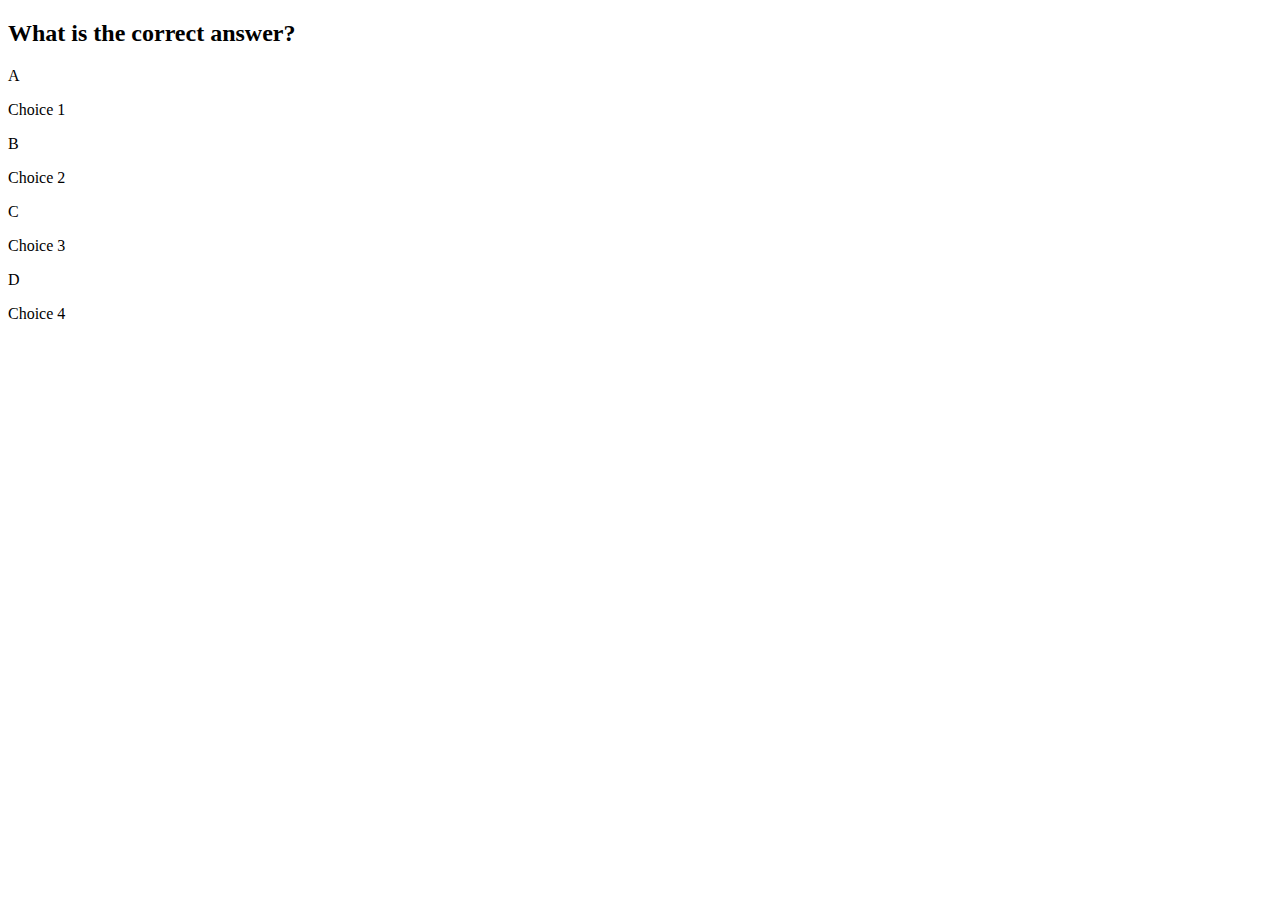
==== quiz.html @ 90a6ee98 "add question structure and css" ====
<!DOCTYPE html>
<html lang="en">
<head>
    <meta charset="UTF-8">
    <meta http-equiv="X-UA-Compatible" content="IE=edge">
    <meta name="viewport" content="width=device-width, initial-scale=1.0">
    <title>Mini Quiz Gmae - Play</title>
    <link rel="stylesheet" href="style.css">
</head>
<body>
    <div class="container">
        <div id="quiz" class="justify-center flex-column">
            <h2 id="question">What is the correct answer?</h2>
            <div class="container-choice">
                <p class="choice-prefix">A</p>
                <p class="choice-text">Choice 1</p>
            </div>
            <div class="container-choice">
                <p class="choice-prefix">B</p>
                <p class="choice-text">Choice 2</p>
            </div>
            <div class="container-choice">
                <p class="choice-prefix">C</p>
                <p class="choice-text">Choice 3</p>
            </div>
            <div class="container-choice">
                <p class="choice-prefix">D</p>
                <p class="choice-text">Choice 4</p>
            </div>
        </div>
    </div>
</body>
</html>
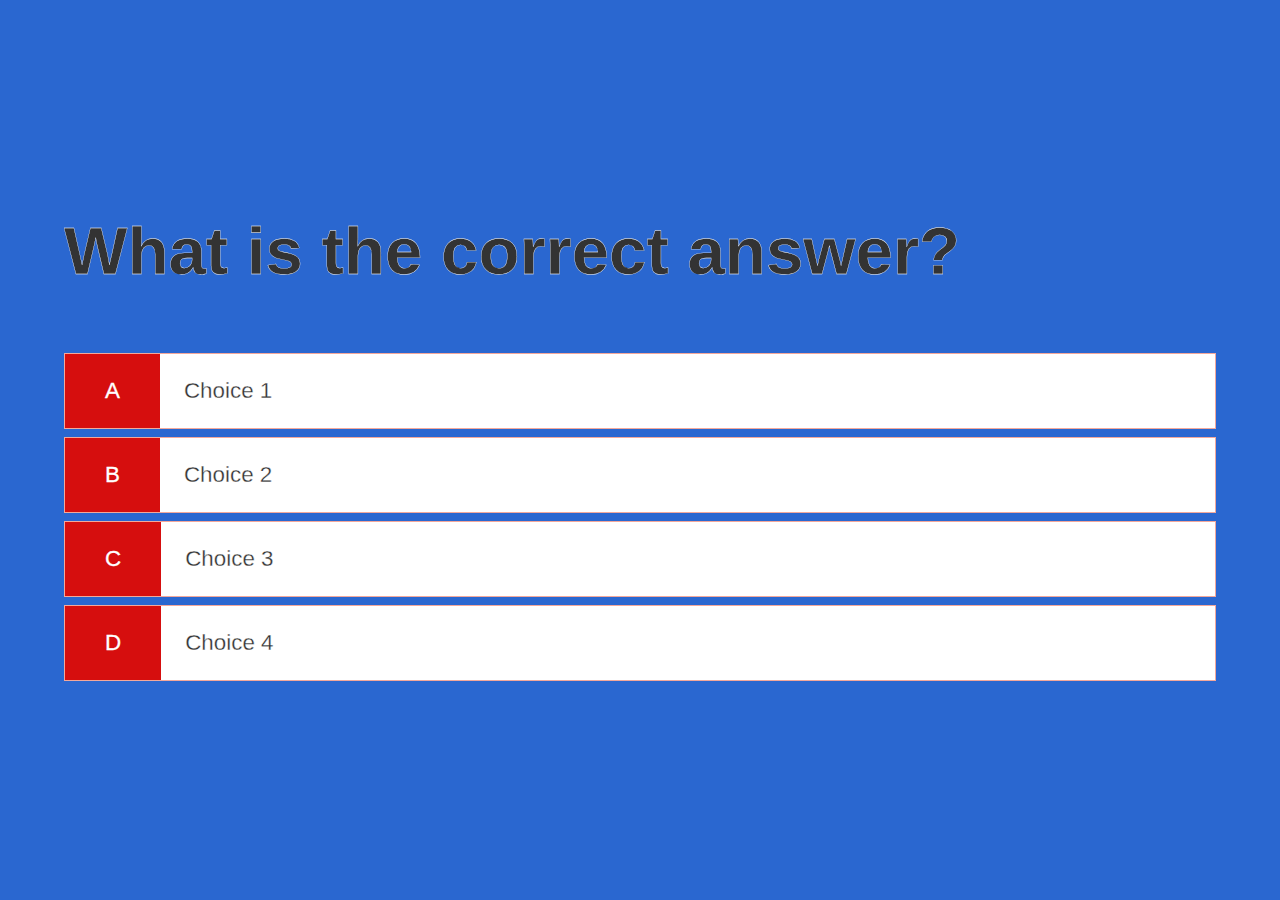
==== commit 83de73d2: "add javaScript and questions for the quiz" ====
--- a/quiz.html
+++ b/quiz.html
@@ -5,29 +5,31 @@
     <meta http-equiv="X-UA-Compatible" content="IE=edge">
     <meta name="viewport" content="width=device-width, initial-scale=1.0">
     <title>Mini Quiz Gmae - Play</title>
-    <link rel="stylesheet" href="style.css">
+    <link rel="stylesheet" href="assets/css/style.css">
+    <link rel="stylesheet" href="assets/js/script.js">
 </head>
 <body>
     <div class="container">
         <div id="quiz" class="justify-center flex-column">
             <h2 id="question">What is the correct answer?</h2>
-            <div class="container-choice">
+            <div class="choice-container">
                 <p class="choice-prefix">A</p>
-                <p class="choice-text">Choice 1</p>
+                <p class="choice-text" data-number="1">Choice 1</p>
             </div>
-            <div class="container-choice">
+            <div class="choice-container">
                 <p class="choice-prefix">B</p>
-                <p class="choice-text">Choice 2</p>
+                <p class="choice-text" data-number="2">Choice 2</p>
             </div>
-            <div class="container-choice">
+            <div class="choice-container">
                 <p class="choice-prefix">C</p>
-                <p class="choice-text">Choice 3</p>
+                <p class="choice-text" data-number="3">Choice 3</p>
             </div>
-            <div class="container-choice">
+            <div class="choice-container">
                 <p class="choice-prefix">D</p>
-                <p class="choice-text">Choice 4</p>
-            </div>
+                <p class="choice-text" data-number="4">Choice 4</p>
+            </div>            
         </div>
     </div>
+    <script src="assets/js/script.js"></script>
 </body>
 </html>--- a/assets/css/style.css
+++ b/assets/css/style.css
@@ -0,0 +1,139 @@
+body {
+    background-color: #2a67d0;
+    font-size: 62.5%;
+    -webkit-text-stroke: .3px white;
+  }
+
+* { 
+    box-sizing :border-box;
+    font-family: 'Franklin Gothic Medium', 'Arial Narrow', Arial, sans-serif;
+    margin: 0;
+    padding: 0;
+    color: #333;
+    -webkit-text-stroke: .3px white;
+}
+
+h1,
+h2,
+h3,
+h4 {
+  margin-bottom: 1rem;
+}
+
+h1 {
+  font-size: 4.9rem;
+  color: #d60e0e;
+  margin-bottom: 5rem;
+}
+
+h1 > span {
+  font-size: 2.4rem;
+  font-weight: 500;
+}
+
+h2 {
+  font-size: 4.2rem;
+  margin-bottom: 4rem;
+  font-weight: 700;
+}
+
+h3 {
+  font-size: 3.4rem;
+  font-weight: 500;
+}
+
+.container {
+    width: 100vw;
+    height: 100vh;
+    display: flex;
+    justify-content: center;
+    align-items: center;
+    max-width: 80rem;
+    margin: 0 auto;
+    padding: 2rem;
+}
+
+/* aligning content*/
+
+.container > * {
+  width: 100%;
+  padding: 2rem;
+}
+
+.flex-column {
+  display: flex;
+  flex-direction: column;
+}
+
+.flex-center {
+  justify-content: center;
+  align-items: center;
+}
+
+.justify-center {
+  justify-content: center;
+}
+
+.text-center {
+  text-align: center;
+}
+
+.hidden {
+  display: none;
+}
+
+/* buttons*/
+
+.btn {
+  font-size: 2.8rem;
+  padding: 1rem 0;
+  width: 20rem;
+  text-align: center;
+  border: 0.5rem solid #d60e0e;
+  margin-bottom: 1rem;
+  text-decoration: none;
+  color: #d60e0e;
+  background-color: #2a67d0
+  
+}
+
+.btn:hover {
+  cursor: pointer;
+  box-shadow: 0 0.4rem 1.4rem 0 rgb(254, 255, 255);
+  transform: translateY(-0.1rem);
+  transition: transform 150ms;
+}
+
+.btn[disabled]:hover {
+  cursor: not-allowed;
+  box-shadow: none;
+  transform: none;
+}
+
+/*quiz.html/css*/
+
+.choice-container {
+    display: flex;
+    margin-bottom: 0.5rem;
+    width: 100%;
+    font-size: 1.4rem;
+    border: 0.1rem solid rgba(226, 44, 12, 0.412);
+    background-color: white;
+}
+
+.choice-container:hover {
+    cursor: pointer;
+  box-shadow: 0 0.4rem 1.4rem 0 rgb(254, 255, 255);
+  transform: translateY(-0.1rem);
+  transition: transform 150ms;
+}
+
+.choice-prefix {
+    padding: 1.5rem 2.5rem;
+    background-color: #d60e0e;
+    color: white;
+}
+
+.choice-text {
+    padding: 1.5rem;
+}